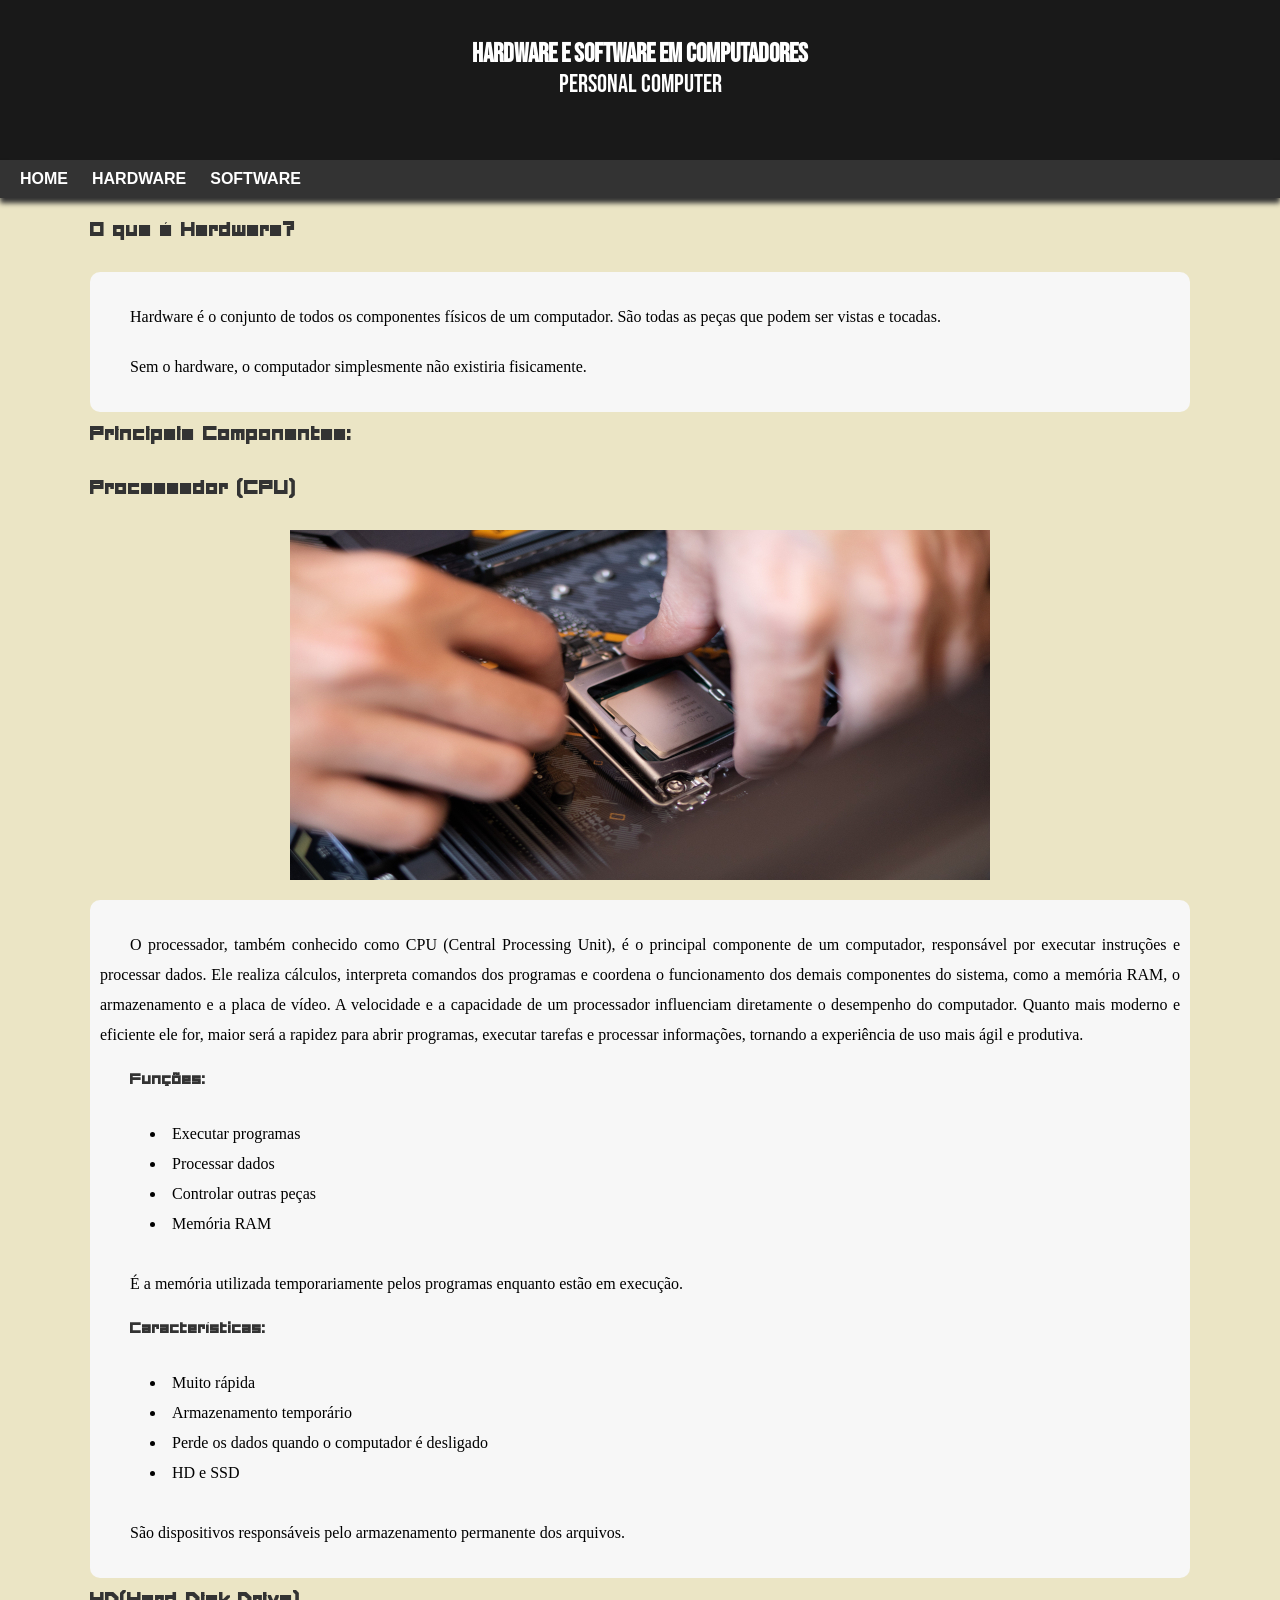
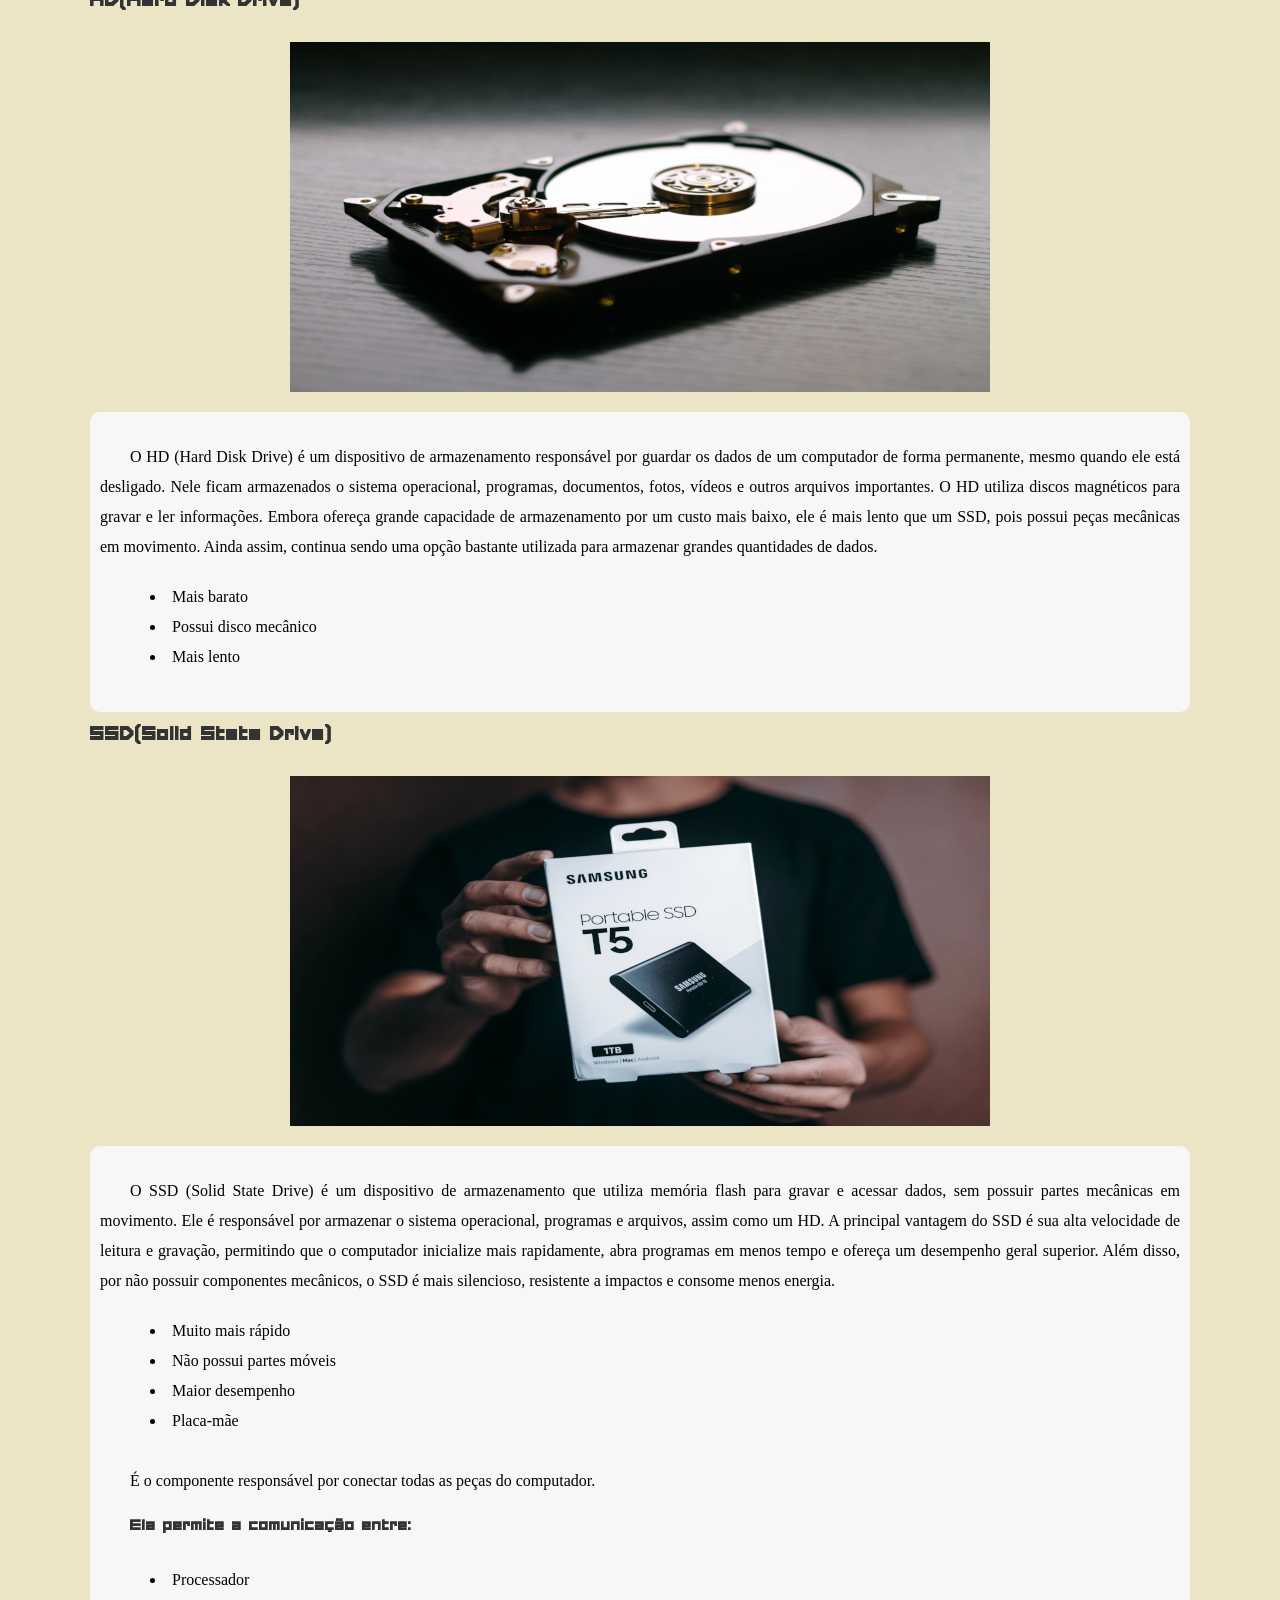
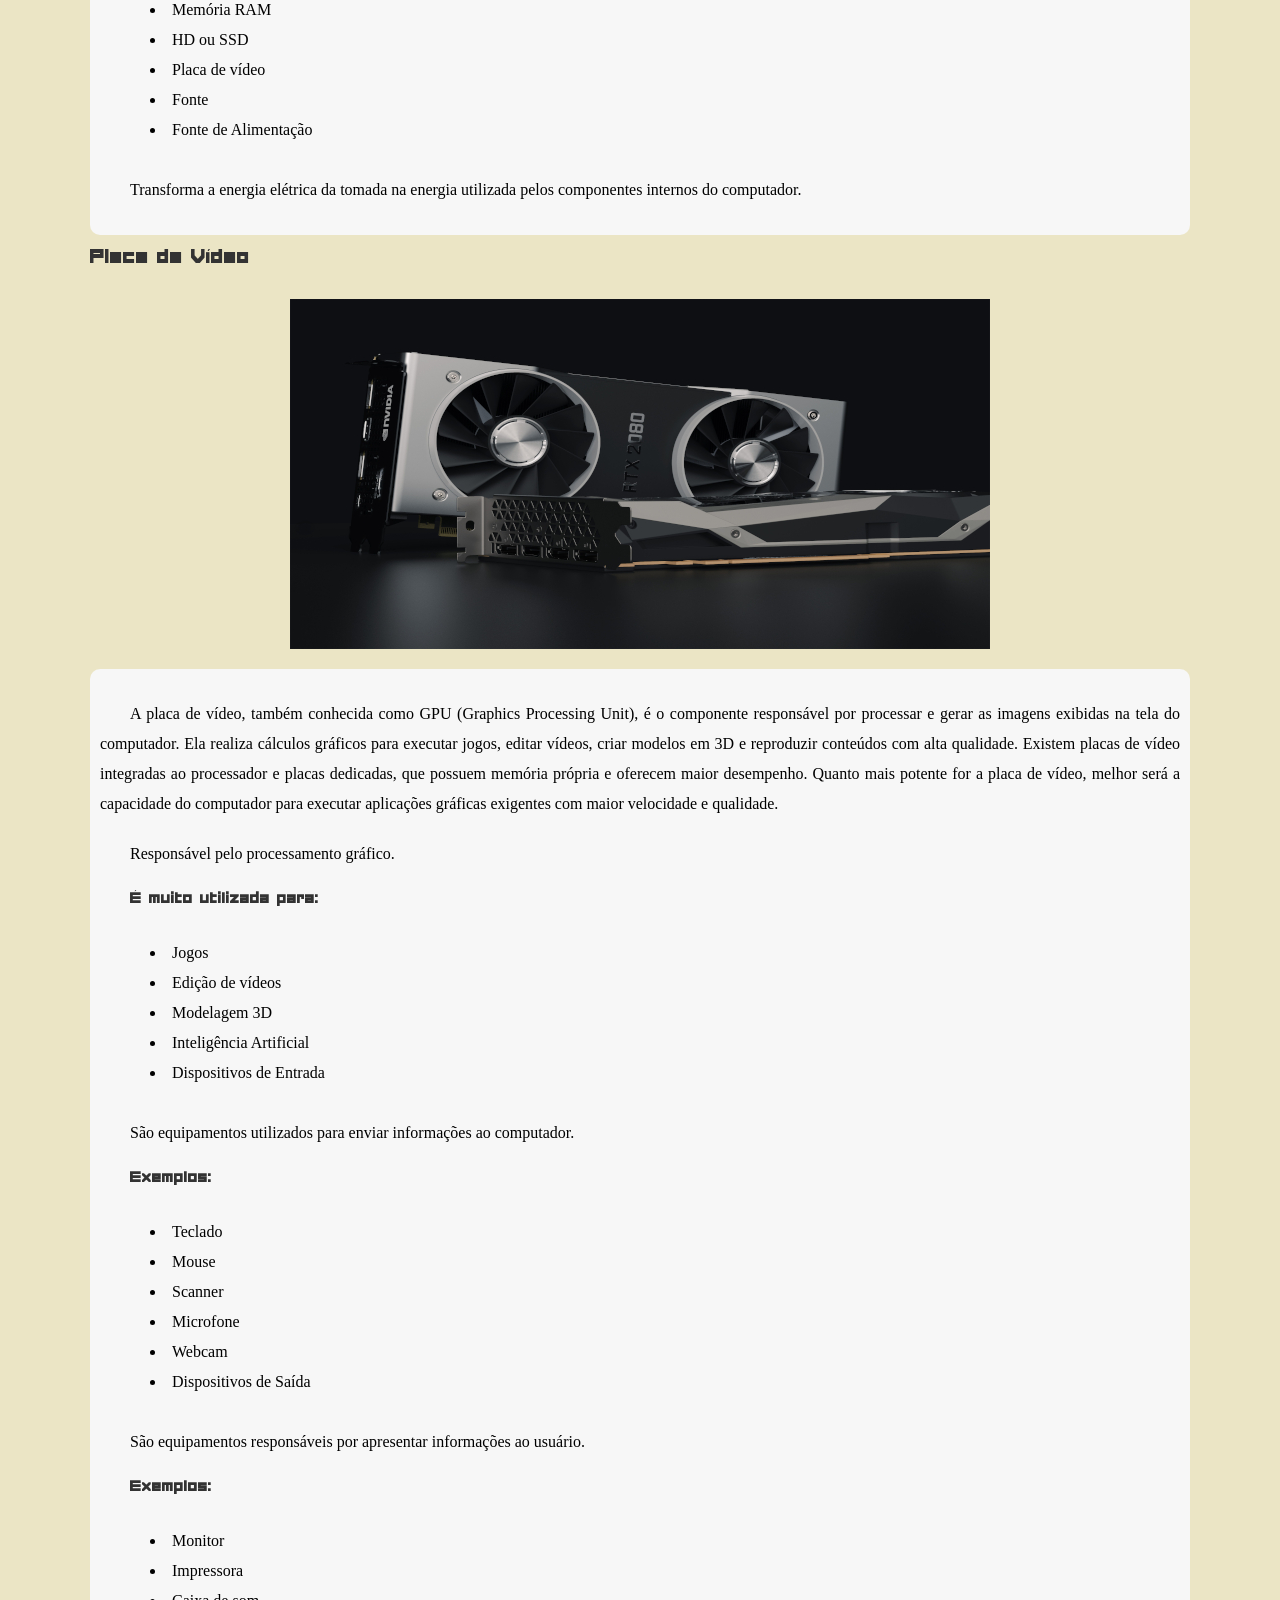
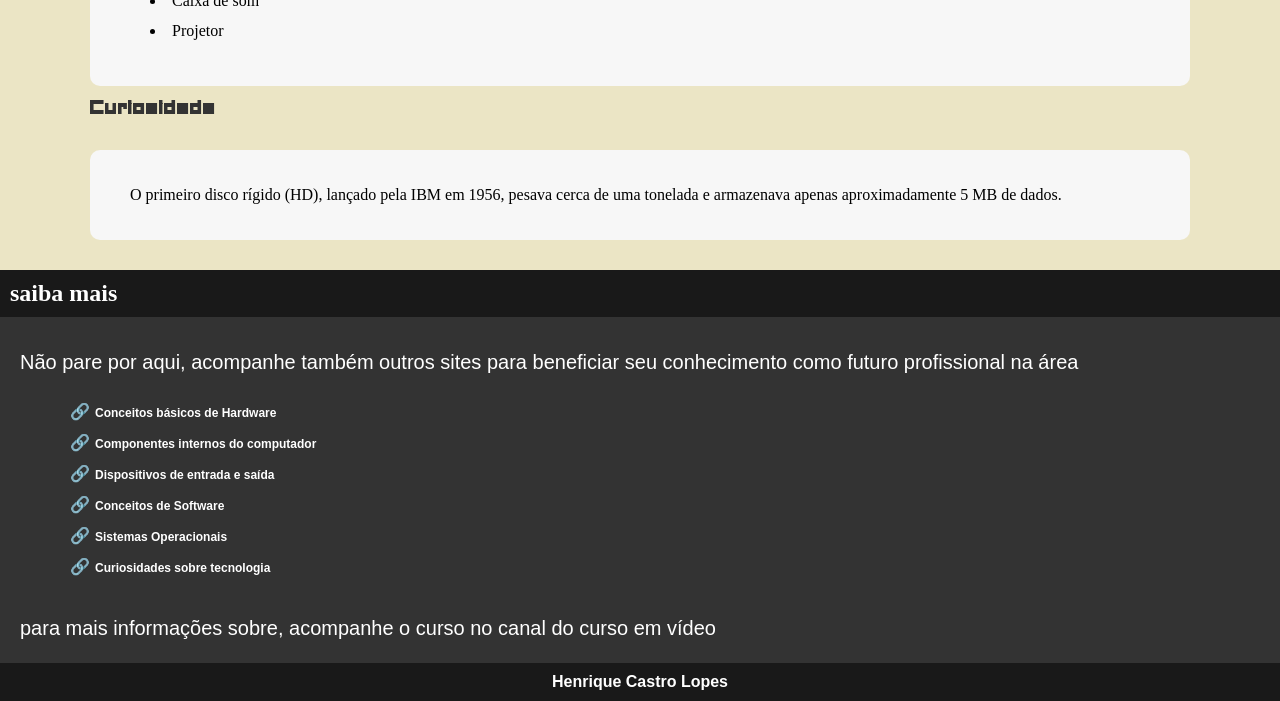
==== hardware/hardware.html @ 678a20b5 "Initial commit" ====
<!DOCTYPE html>
<html lang="pt-br">
<head>
    <meta charset="UTF-8">
    <meta name="viewport" content="width=device-width, initial-scale=1.0">
    <title>Hardware</title>
    <link rel="shortcut icon" href="favicon.ico" type="image/x-icon">
    <link rel="stylesheet" href="../style.css">
</head>
<body>
    <header>
        <h1>HARDWARE e SOFTWARE em Computadores</h1>
        <p>PERSONAL COMPUTER</p>
    </header>

    <nav>
        <a href="../home.html">HOME</a>
        <a href="hardware.html">HARDWARE</a>
        <a href="../software/software.html">SOFTWARE</a>
    </nav>

    <main>
        <article>
            <h1>O que é Hardware?</h1>
            
            <div>
                <p>Hardware é o conjunto de todos os componentes físicos de um computador. São todas as peças que podem ser vistas e tocadas.</p>
                <p>Sem o hardware, o computador simplesmente não existiria fisicamente.</p>
            </div>
            
            <h2>Principais Componentes:</h2>
            
            <h2>Processador (CPU)</h2>
            
            <picture>
                <source media="(max-width: 600px)" srcset="imagens/processador-pq.jpg" type="image/jpg">
                <img src="imagens/processador.jpg" alt="processador">
            </picture>
            
            <div>
                <p>O processador, também conhecido como CPU (Central Processing Unit), é o principal componente de um computador, responsável por executar instruções e processar dados. Ele realiza cálculos, interpreta comandos dos programas e coordena o funcionamento dos demais componentes do sistema, como a memória RAM, o armazenamento e a placa de vídeo.
                A velocidade e a capacidade de um processador influenciam diretamente o desempenho do computador. Quanto mais moderno e eficiente ele for, maior será a rapidez para abrir programas, executar tarefas e processar informações, tornando a experiência de uso mais ágil e produtiva.</p>
            
            <h3>Funções:</h3>
                <ul>
                    <li>Executar programas</li>
                    <li>Processar dados</li>
                    <li>Controlar outras peças</li>
                    <li>Memória RAM</li>
                </ul>
            
                <p>É a memória utilizada temporariamente pelos programas enquanto estão em execução.</p>
            
            <h3>Características:</h3>
                <ul>
                    <li>Muito rápida</li>
                    <li>Armazenamento temporário</li>
                    <li>Perde os dados quando o computador é desligado</li>
                    <li>HD e SSD</li>
                </ul>
            
                <p>São dispositivos responsáveis pelo armazenamento permanente dos arquivos.</p>
            </div>

            <h2>HD(Hard Disk Drive)</h2>
            
            <picture>
                <source media="(max-width: 600px)" srcset="imagens/hd-pq.jpg" type="image/jpg">
                <img src="imagens/hd.jpg" alt="hd">
            </picture>

            <div>
                <p>O HD (Hard Disk Drive) é um dispositivo de armazenamento responsável por guardar os dados de um computador de forma permanente, mesmo quando ele está desligado. Nele ficam armazenados o sistema operacional, programas, documentos, fotos, vídeos e outros arquivos importantes.
                O HD utiliza discos magnéticos para gravar e ler informações. Embora ofereça grande capacidade de armazenamento por um custo mais baixo, ele é mais lento que um SSD, pois possui peças mecânicas em movimento. Ainda assim, continua sendo uma opção bastante utilizada para armazenar grandes quantidades de dados.</p>
            
                <ul>
                    <li>Mais barato</li>
                    <li>Possui disco mecânico</li>
                    <li>Mais lento</li>
                </ul>
            </div>
            
            <h2>SSD(Solid State Drive)</h2>
            
            <picture>
                <source media="(max-width: 600px )" srcset="imagens/ssd-pq.jpg" type="image/jpg">
                <img src="imagens/ssd.jpg" alt="ssd">
            </picture>

            <div>
                <P>O SSD (Solid State Drive) é um dispositivo de armazenamento que utiliza memória flash para gravar e acessar dados, sem possuir partes mecânicas em movimento. Ele é responsável por armazenar o sistema operacional, programas e arquivos, assim como um HD.
                A principal vantagem do SSD é sua alta velocidade de leitura e gravação, permitindo que o computador inicialize mais rapidamente, abra programas em menos tempo e ofereça um desempenho geral superior. Além disso, por não possuir componentes mecânicos, o SSD é mais silencioso, resistente a impactos e consome menos energia.</P>
            
                <ul>
                    <li>Muito mais rápido</li>
                    <li>Não possui partes móveis</li>
                    <li>Maior desempenho</li>
                    <li>Placa-mãe</li>
                </ul>
            
                <p>É o componente responsável por conectar todas as peças do computador.</p>
                
                <h3>Ela permite a comunicação entre:</h3>
            
                <ul>
                    <li>Processador</li>
                    <li>Memória RAM</li>
                    <li>HD ou SSD</li>
                    <li>Placa de vídeo</li>
                    <li>Fonte</li>
                    <li>Fonte de Alimentação</li>
                </ul>

                <p>Transforma a energia elétrica da tomada na energia utilizada pelos componentes internos do computador.</p>
            </div>
            
            <h2>Placa de Vídeo</h2>
            
            <picture>
                <source media="(max-width: 600px)" srcset="imagens/video-pq.jpg" type="image/jpg">
                <img src="imagens/video.jpg" alt="video">
            </picture>

            <div>
                <P>A placa de vídeo, também conhecida como GPU (Graphics Processing Unit), é o componente responsável por processar e gerar as imagens exibidas na tela do computador. Ela realiza cálculos gráficos para executar jogos, editar vídeos, criar modelos em 3D e reproduzir conteúdos com alta qualidade.
                Existem placas de vídeo integradas ao processador e placas dedicadas, que possuem memória própria e oferecem maior desempenho. Quanto mais potente for a placa de vídeo, melhor será a capacidade do computador para executar aplicações gráficas exigentes com maior velocidade e qualidade.</P>

                <p>Responsável pelo processamento gráfico.</p>
            
            <h3>É muito utilizada para:</h3>
                <ul>
                    <li>Jogos</li>
                    <li>Edição de vídeos</li>
                    <li>Modelagem 3D</li>
                    <li>Inteligência Artificial</li>
                    <li>Dispositivos de Entrada</li>
                </ul>

                <p>São equipamentos utilizados para enviar informações ao computador.</p>
            
            <h3>Exemplos:</h3>
        
                <ul>
                    <li>Teclado</li>
                    <li>Mouse</li>
                    <li>Scanner</li>
                    <li>Microfone</li>
                    <li>Webcam</li>
                    <li>Dispositivos de Saída</li>
                </ul>
            
                <p>São equipamentos responsáveis por apresentar informações ao usuário.</p>
            
            <h3>Exemplos:</h3>
            
                <ul>
                    <li>Monitor</li>
                    <li>Impressora</li>
                    <li>Caixa de som</li>
                    <li>Projetor</li>
                </ul>
            </div>

            <h2>Curiosidade</h2>
            
            <div>
                <p>O primeiro disco rígido (HD), lançado pela IBM em 1956, pesava cerca de uma tonelada e armazenava apenas aproximadamente 5 MB de dados.</p>
            </div>

        </article>
    </main>

    <aside>
    <h2>saiba mais</h2>
    <p>Não pare por aqui, acompanhe também outros sites para beneficiar seu conhecimento como futuro profissional na área</p>
    
    <ul>
        <li><a href="https://www.todamateria.com.br/hardware-e-software/">Conceitos básicos de Hardware</a></li>
        <li><a href="https://www.apu.apus.edu/area-of-study/information-technology/resources/basic-components-of-a-computer/">Componentes internos do computador</a></li>
        <li><a href="https://www.significados.com.br/dispositivos-de-entrada-e-saida/">Dispositivos de entrada e saída</a></li>
        <li><a href="https://www.significados.com.br/software/">Conceitos de Software</a></li>
        <li><a href="https://www.ibm.com/br-pt/think/topics/operating-systems">Sistemas Operacionais</a></li>
        <li><a href="https://eletronjun.com.br/blog/?gad_source=1&gad_campaignid=10745352899&gbraid=0AAAAADL0O96Q8dYoWrWL6KG4-k_rSBrrR&gclid=CjwKCAjwmdLSBhANEiwAkREMN-A4eYgXvEwAb1TgO-d-ysGG-lxE4LordVeeuG6c_Vt4MCcbLPbuVhoCAecQAvD_BwE">Curiosidades sobre tecnologia</a></li>
    </ul>

    <p>para mais informações sobre, acompanhe o curso no canal do curso em vídeo</p>
</aside>

<footer>Henrique Castro Lopes</footer>
</body>
</html>
---- style.css ----
@charset "UTF-8";

@import url('https://fonts.googleapis.com/css2?family=Archivo+Black&family=Bebas+Neue&family=Forum&family=Oswald:wght@200..700&display=swap');

@font-face{
    font-family: "square";
    src: url(fontes/FORCED\ SQUARE.ttf);
    font-weight: normal;
    font-style: normal;
}

:root{
    --cor0: #ffffff;
    --cor1: #191919;
    --cor2: #F7F7F7;
    --cor3: #333333;
    --cor4: #000000;
    --cor5: #EBE5C5;

    --font-padrao: Arial, Helvetica, sans-serif;
    --font-destaque: 'Bebas Neue', cursive;
    --font-square: "square", cursive;
}

*{
    margin: 0px;
    padding: 0px;
}

body{
    background-color: var(--cor5);
}

header{
    background-color: var(--cor1);
    padding-top: 40px;
    line-height: 30px;
    min-height: 120px;
}

header h1{
    font-family: var(--font-destaque);
    font-size: clamp(24px, 2vw, 35px);
    text-align: center;
    color: var(--cor0);
}

header p{
    font-family: var(--font-destaque);
    font-size: clamp(15px, 2vw, 25px);
    text-align: center;
    color: var(--cor0);
}

nav{
    background-color: var(--cor3);
    padding: 10px;
    box-shadow: 0px 5px 5px var(--cor3);
}

nav a{
    color: var(--cor0);
    font-family: var(--font-padrao);
    font-weight: bold;
    text-decoration: none;
    padding: 10px;
}

nav a:hover{
    background-color: var(--cor1);
    transition-duration: 0.7s;
}

main{
    max-width: 1100px;
    min-width: 300px;
    margin: auto;
    padding: 20px;
}

main picture{
    display: block;
    margin-top: 20px;
    margin-bottom: 20px;
}

main strong{
    color: var(--cor3);
}

main h1{
    color: var(--cor3);
    font-family: var(--font-square);
    margin-bottom: 30px;
}

main h2{
    color: var(--cor3);
    font-family: var(--font-square);
    margin-bottom: 30px;
}

main h3{
    color: var(--cor3);
    font-family: var(--font-square);
    margin-bottom: 30px;
    margin-left: 30px;
}

.img-con{
    border-radius: 0px;
}

.contain{
    display: block;
    margin: auto;
    padding: 0px;
    display: flex;
    gap: none;
}

.contain picture{
    margin: auto;
}

.contain img{
    width: 120px
}


ul{
    list-style-position: inside;
    margin-bottom: 30px;
    line-height: 30px;
    margin-left: 50px;
}

main p{
    text-indent: 30px;
    line-height: 30px;
    margin-top: 20px;
    margin-bottom: 20px;
    text-align: justify;
}

main div{
    background-color: var(--cor2);
    padding: 10px;
    border-radius: 10px;
    margin-bottom: 10px;
}

main img{
    display: block;
    margin: auto;
}

.video{
    background-color: var(--cor3);
    margin: 0px -20px 0px -20px;
    padding: 20px;
    padding-bottom: 48%;
    position: relative;
}

iframe{
    position: absolute;
    top: 5%;
    left: 5%;
    width: 90%;
    height: 90%;
}

aside{
    background-color: var(--cor3);
    padding: 20px;
    min-height: 200px;
}

aside h2{
    color: var(--cor0);
    background-color: var(--cor1);
    padding: 10px;
    margin: -20px -20px 30px -20px;
}

aside ul{
    margin-top: 20px;
    list-style-type: '\1F517';
}

aside p{
    color: var(--cor0);
    text-align: justify;
    font-family: var(--font-padrao);
    line-height: 30px;
    font-size: clamp(15px, 2vw, 20px);
}

aside li{
    color: var(--cor0);
    
}

li > a{
    color: var(--cor0);
    text-decoration: none;
    font-family: var(--font-padrao);
    font-weight: bold;
    padding: 5px;
    font-size: clamp(10px, 2vw, 12px);
}

li a:hover{
    background-color: #191919;
    transition-duration: 0.7s;
}

footer{
    text-align: center;
    background-color: var(--cor1);
    color: var(--cor0);
    font-family: var(--font-padrao);
    font-weight: bold;
    padding: 10px;
}
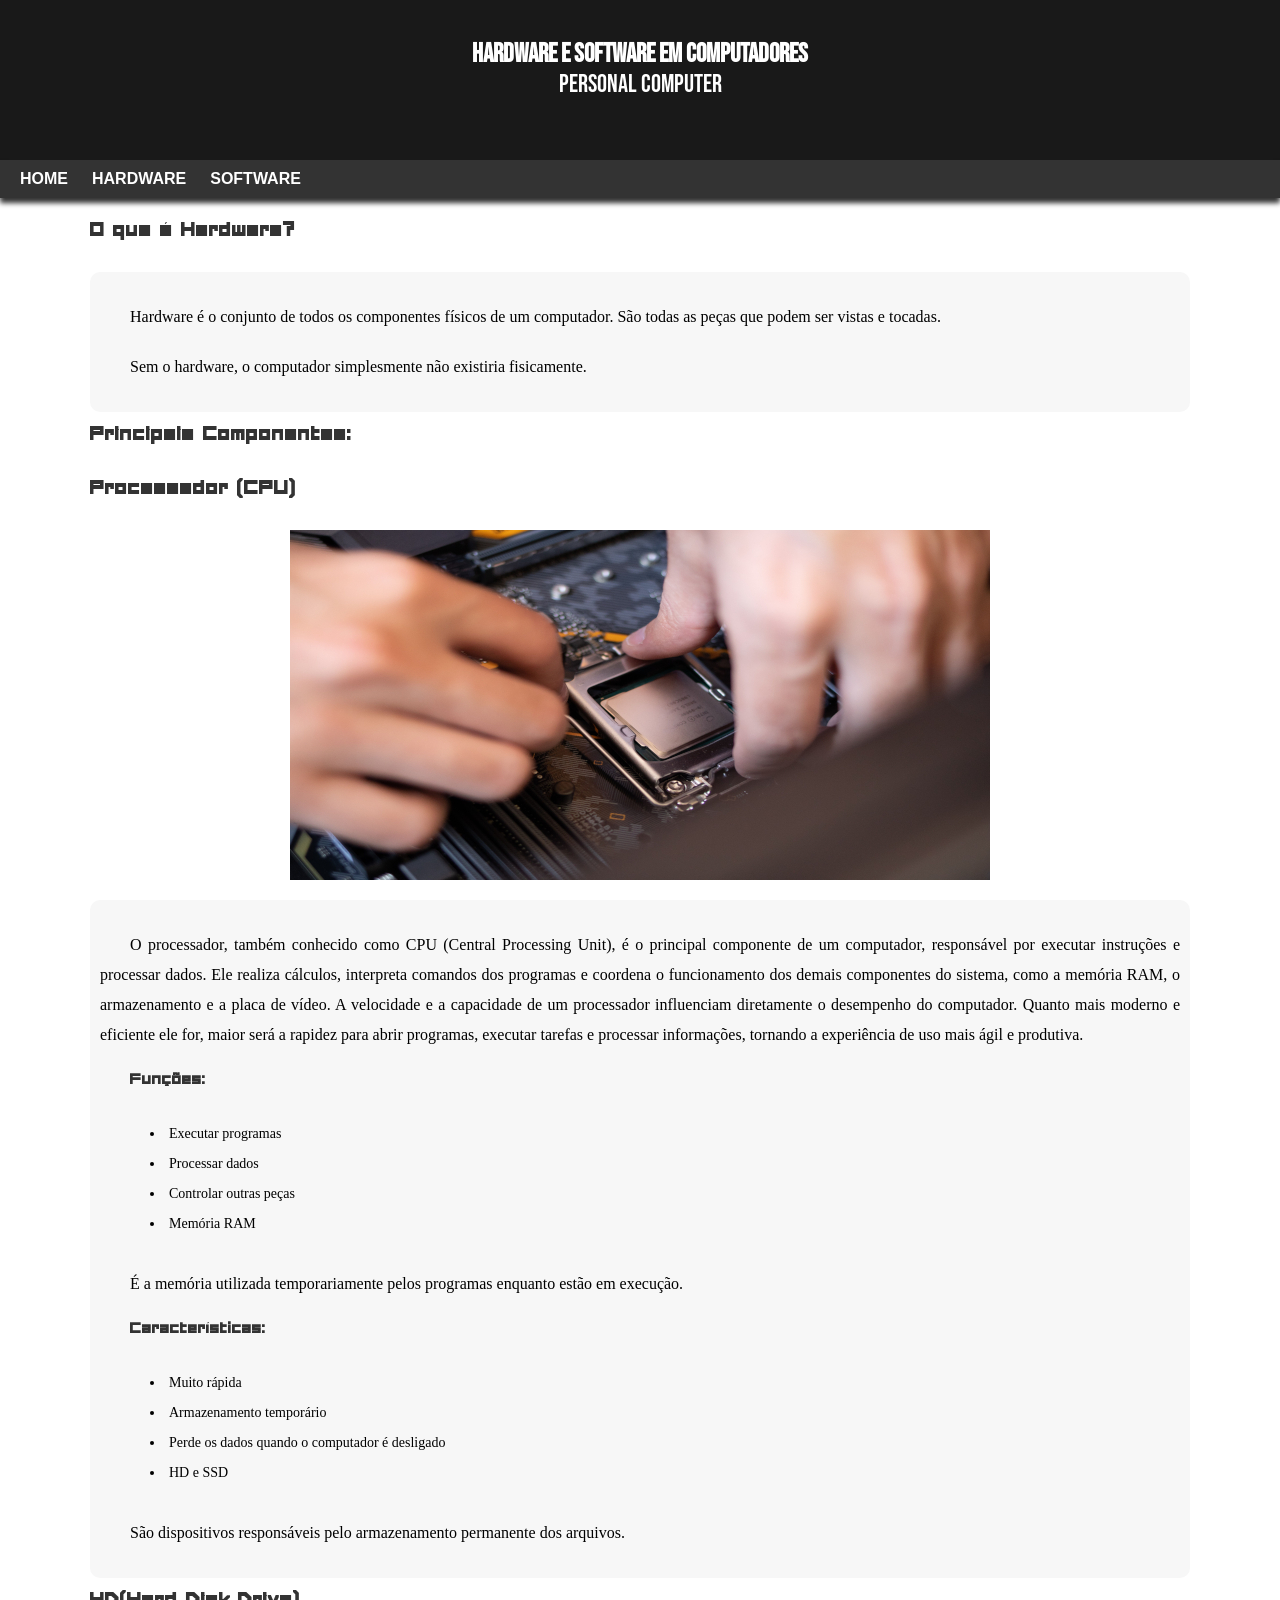
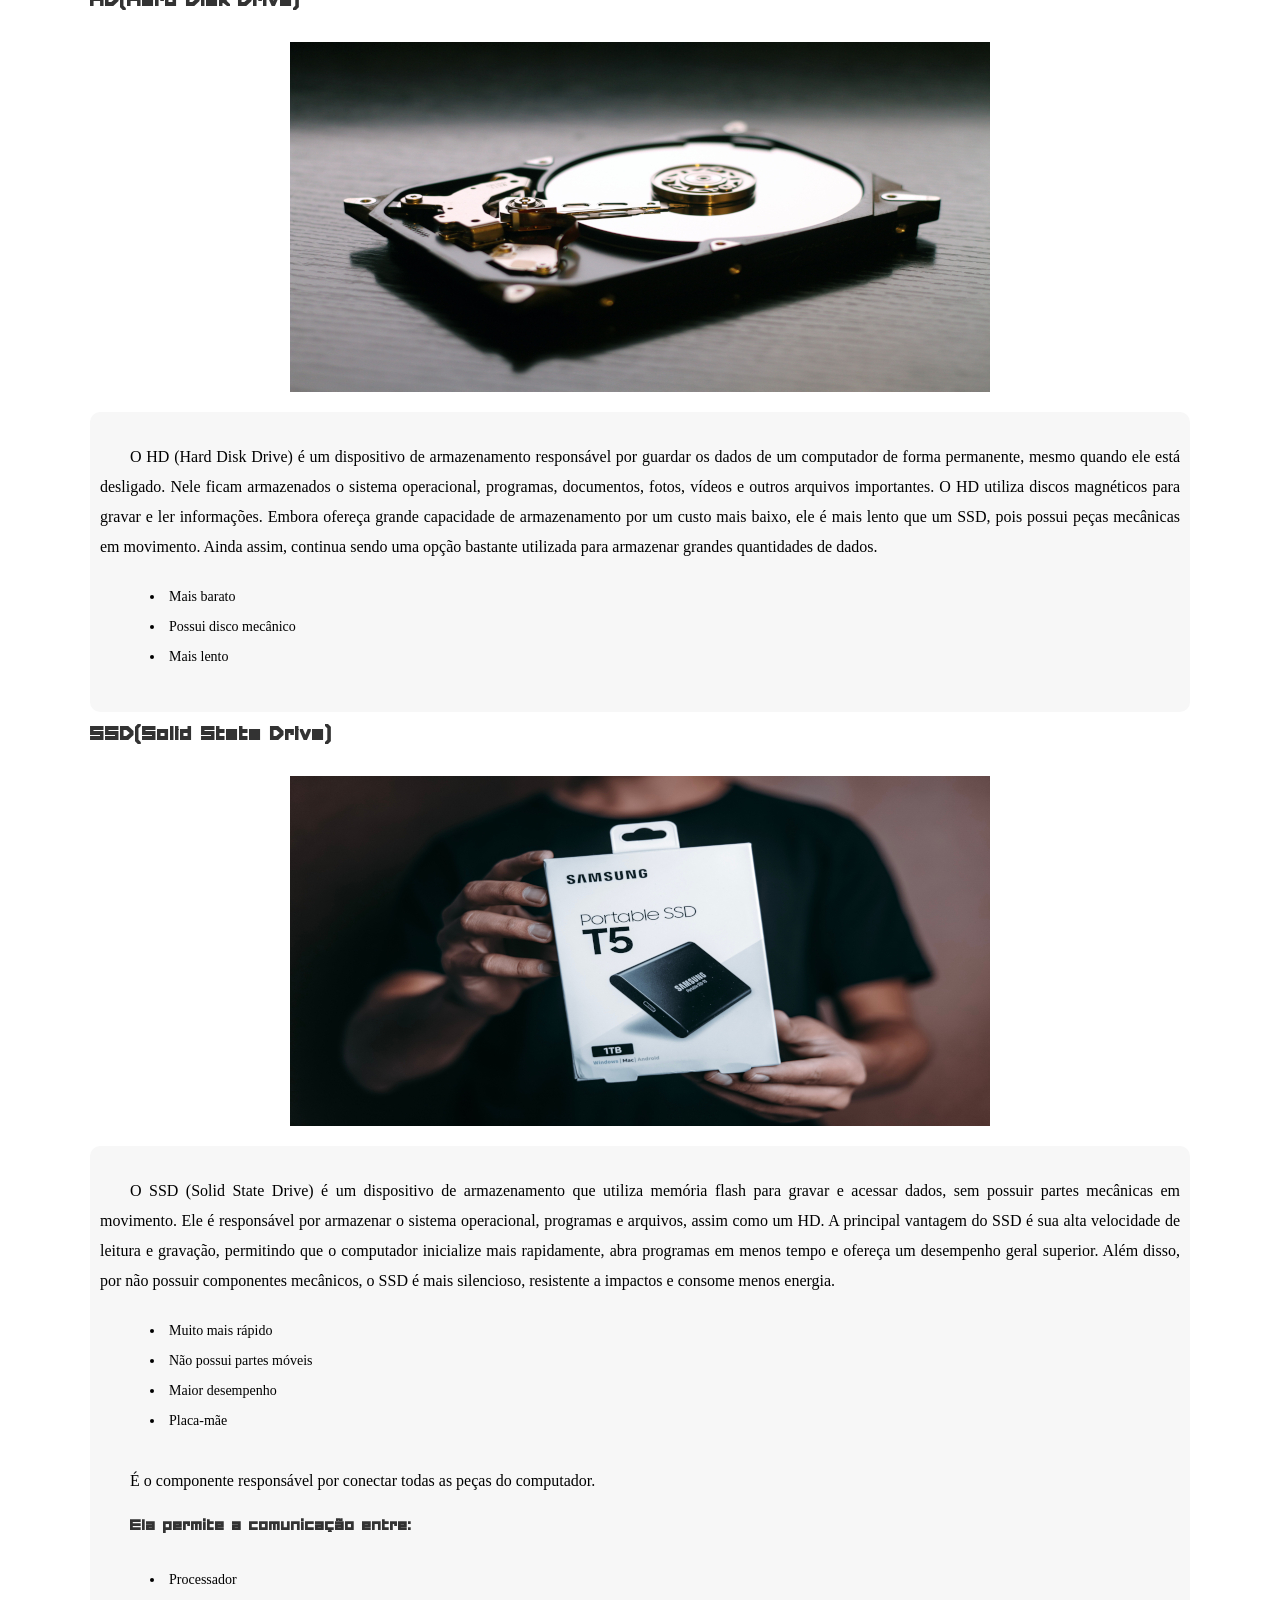
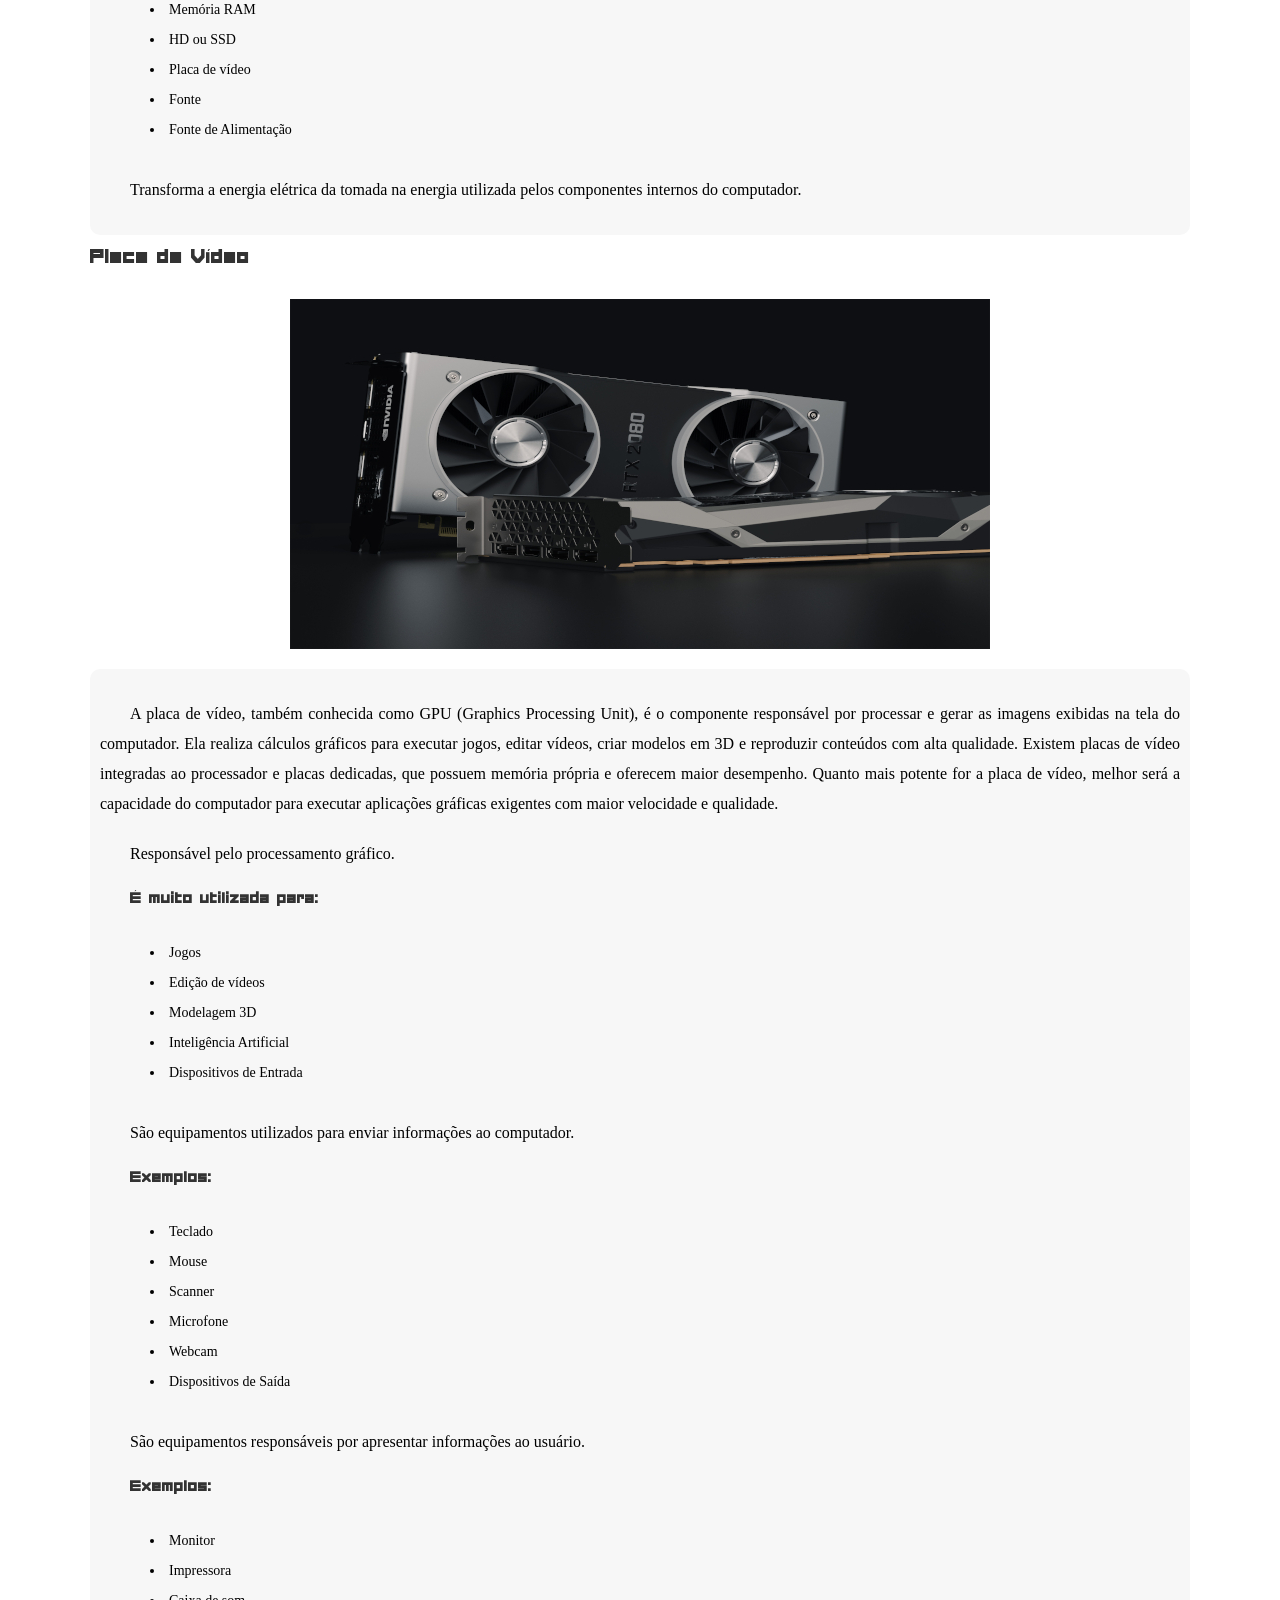
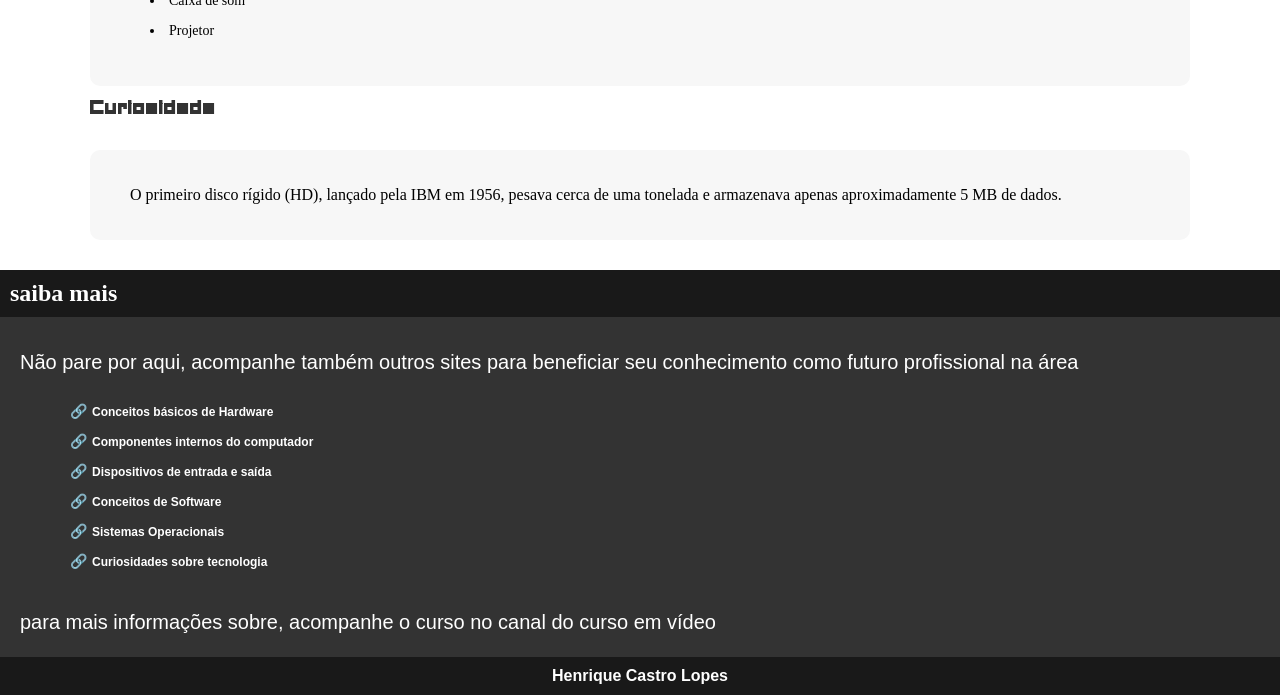
==== commit 3c9c9415: "update-nav-a" ====
--- a/hardware/hardware.html
+++ b/hardware/hardware.html
@@ -14,7 +14,7 @@
     </header>
 
     <nav>
-        <a href="../home.html">HOME</a>
+        <a href="../index.html">HOME</a>
         <a href="hardware.html">HARDWARE</a>
         <a href="../software/software.html">SOFTWARE</a>
     </nav>
--- a/style.css
+++ b/style.css
@@ -28,7 +28,7 @@
 }
 
 body{
-    background-color: var(--cor5);
+    background-color: var(--cor0);
 }
 
 header{
@@ -133,6 +133,7 @@
     margin-bottom: 30px;
     line-height: 30px;
     margin-left: 50px;
+    font-size: clamp(12px, 2vw, 14px);
 }
 
 main p{
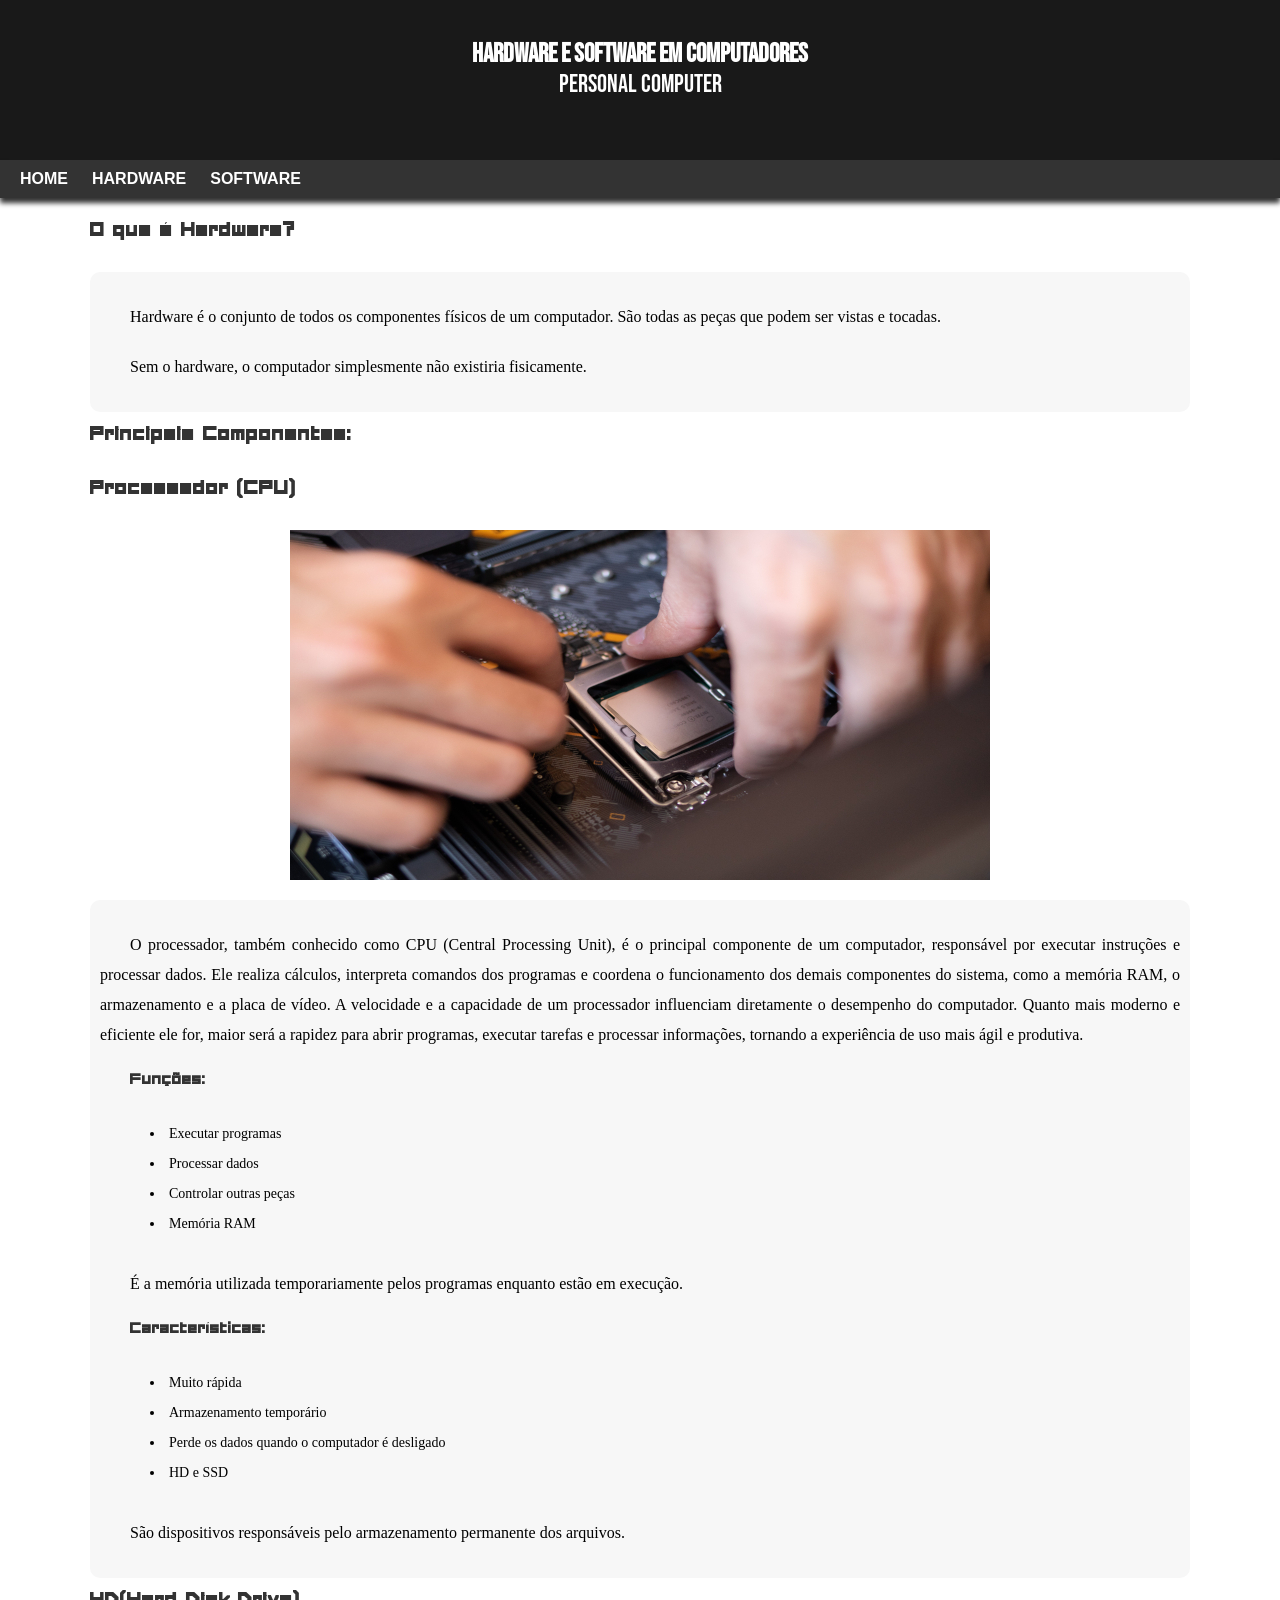
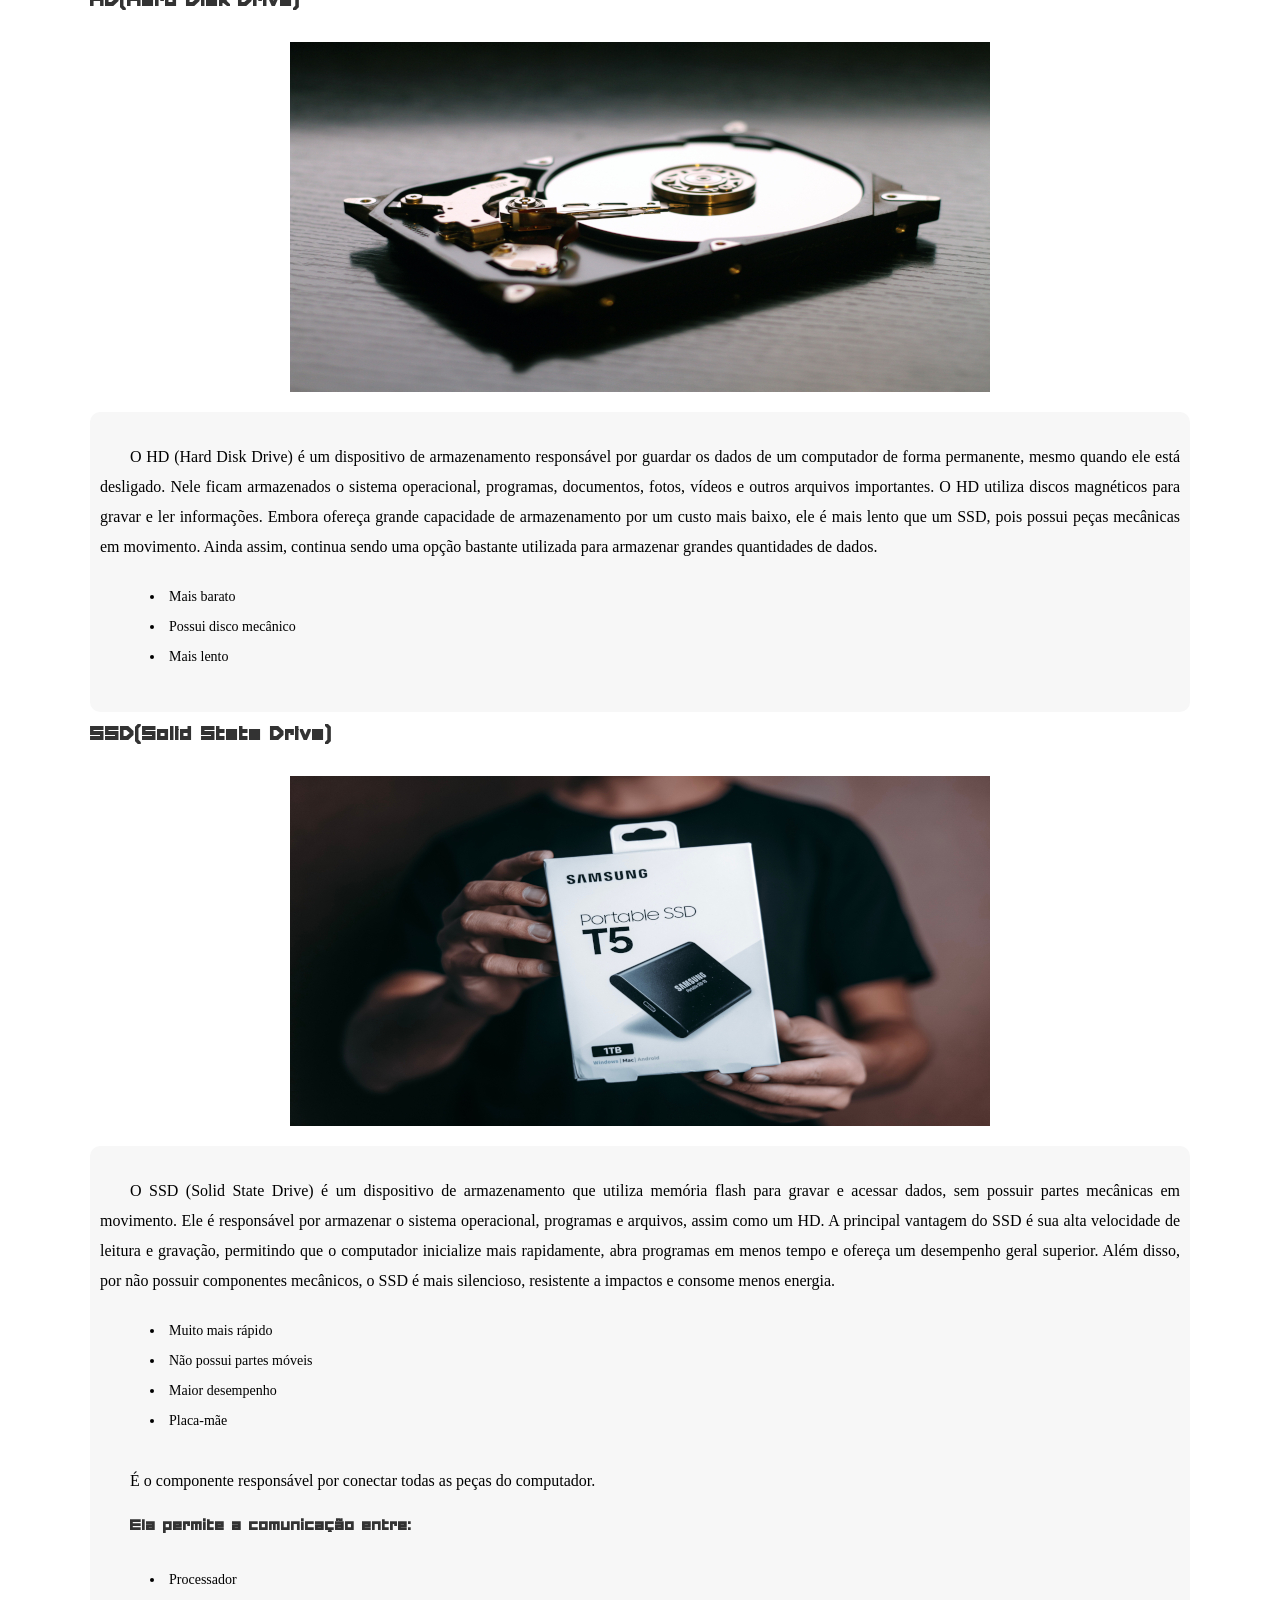
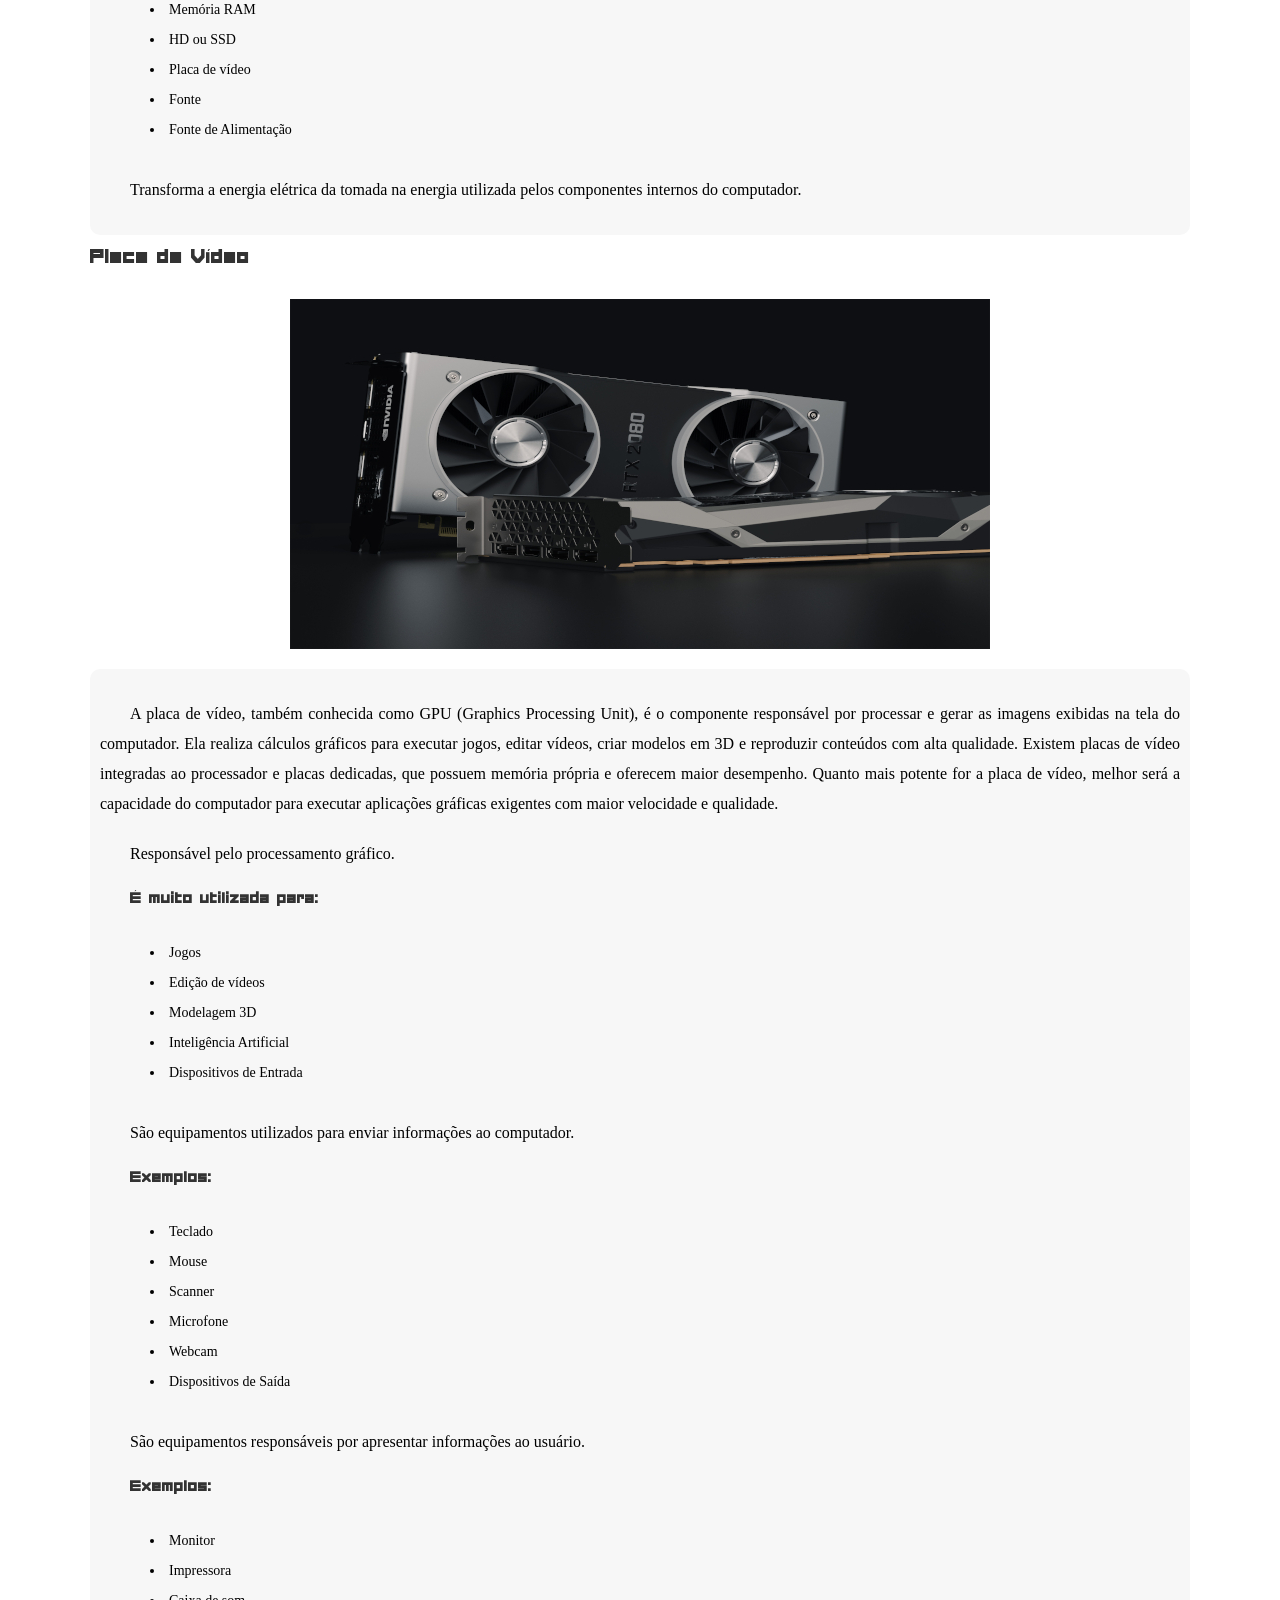
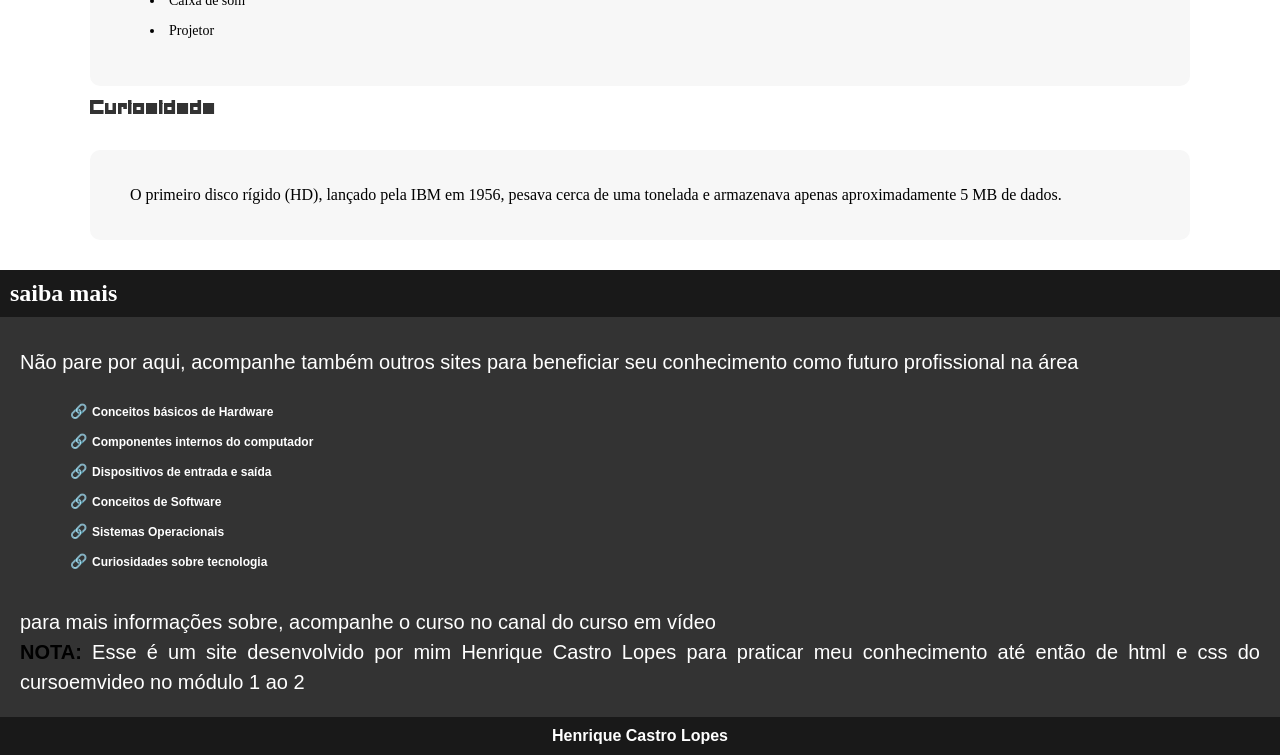
==== commit 23e74bc1: "aside p > span" ====
--- a/hardware/hardware.html
+++ b/hardware/hardware.html
@@ -184,6 +184,7 @@
     </ul>
 
     <p>para mais informações sobre, acompanhe o curso no canal do curso em vídeo</p>
+    <p><span>nota: </span>Esse é um site desenvolvido por mim Henrique Castro Lopes para praticar meu conhecimento até então de html e css do cursoemvideo no módulo 1 ao 2</p>
 </aside>
 
 <footer>Henrique Castro Lopes</footer>
--- a/style.css
+++ b/style.css
@@ -198,6 +198,12 @@
     font-size: clamp(15px, 2vw, 20px);
 }
 
+aside p > span {
+    color: var(--cor4);
+    font-weight: 900;
+    text-transform: uppercase;
+}
+
 aside li{
     color: var(--cor0);
     
